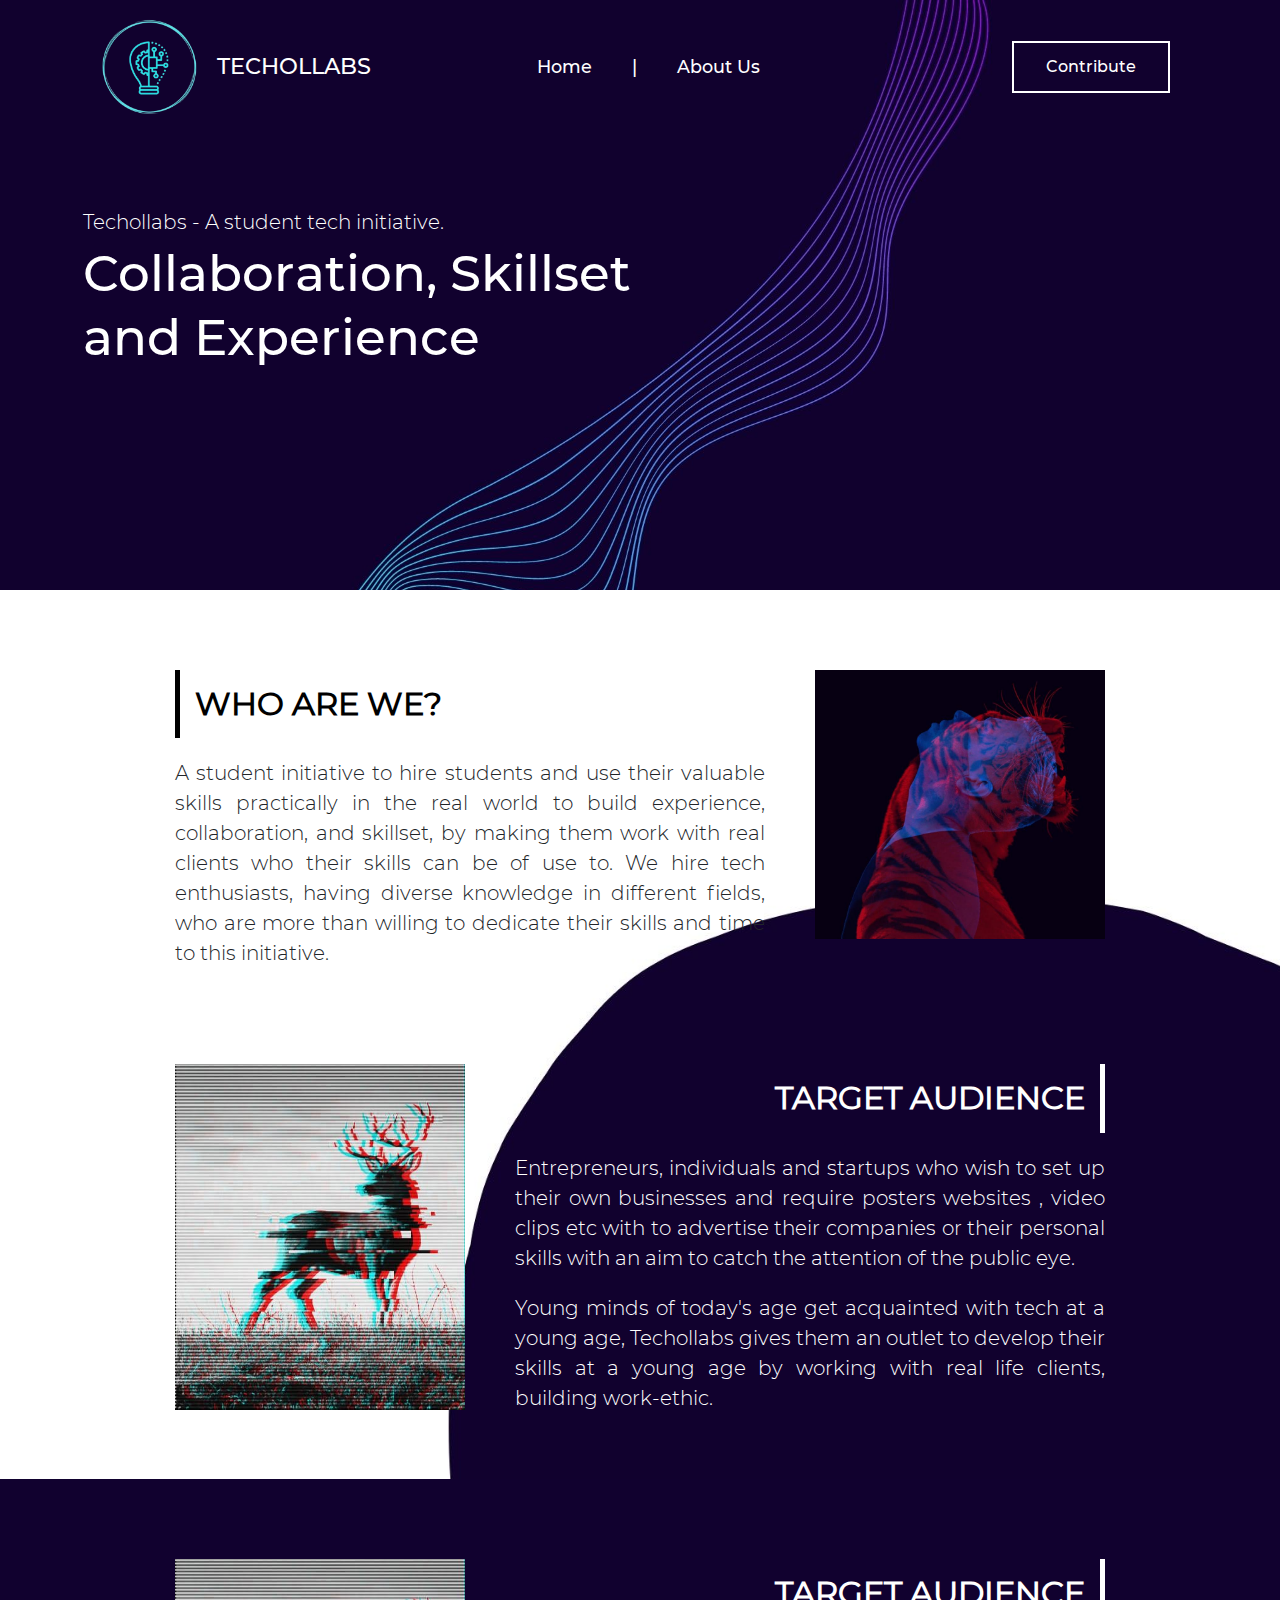
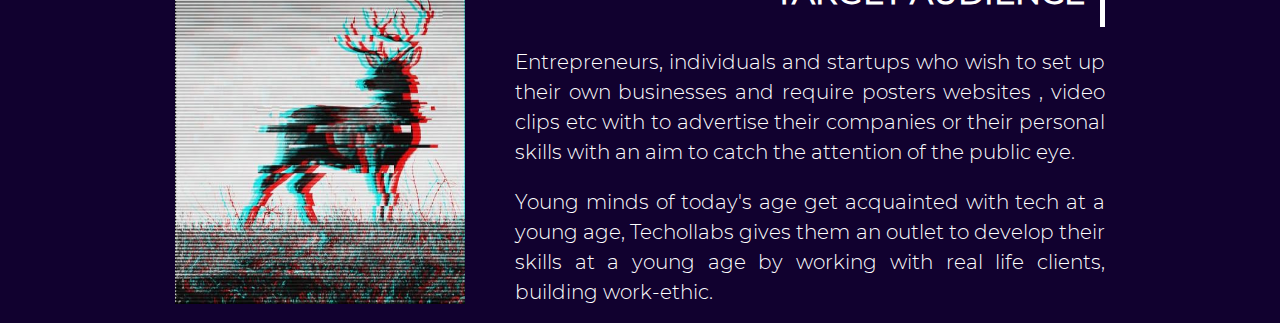
==== index.html @ 96971cfc "initial commit" ====
<!DOCTYPE html>
<html>
   <head>
   	 <meta name="viewport" content="width=device-width, initial-scale=1.0">
      <link rel="stylesheet" type="text/css" href="https://stackpath.bootstrapcdn.com/bootstrap/4.5.2/js/bootstrap.bundle.min.js">
      <link rel="stylesheet" type="text/css" href="https://stackpath.bootstrapcdn.com/bootstrap/4.5.2/js/bootstrap.min.js">
      <link rel="stylesheet" type="text/css" href="https://stackpath.bootstrapcdn.com/bootstrap/4.5.2/css/bootstrap.min.css">
      <link rel="stylesheet" type="text/css" href="index.css">
      <title>
         Home | Techollabs
      </title>
   </head>
   <body>
      <div class="header">
         <div class="header-wrapper-box">
            <div class="logo">
               <a href="index.html">
               <img id="logoimg" src="logo.png" alt="" style="width: 22%; margin-right: 20px;"></a><span id="logotext" style="color: white;text-transform: uppercase;font-size: 140%;vertical-align: middle;">TECHOLLABS<span>
            </div>
            <div class="menu">
               <ul class="scroll-nav" style="display: flex;">
                  <li class="links"><a href="index.html">Home  </a></li><li class="links"><a href="#"> | </a></li>
                  <li class="links"><a href="about.html">About Us</a></li>
               </ul>
            </div>
            <div class="link-btn"><a href="#" class="theme-btn btn-style-one purchase-btn" target="_blank"><button class="slide">Contribute</button></a></div>
         </div>
         <div class="container">
            <div class="content-box">
               <h5>Techollabs - A student tech initiative.</h5>
               <h1>Collaboration, Skillset <br>and Experience</h1>
               <!--img src="collage.jpeg" style="height:40vh;float: right;position: relative;bottom: 200px;"-->
            </div>
         </div>
         <a href="#scroll-end">
            <div class="container2" style="text-align: center;position: relative;bottom: 90px;">
               <div class="chevron"></div>
               <div class="chevron"></div>
               <div class="chevron"></div>
            </div>
         </a>
      </div>
      <div id="scroll-end"><center>
      	<div class="row">
  			<div class="col-md-8">
  				<h2 class="titl">WHO ARE WE?</h2>
  				<p>A student initiative to hire students and use their valuable skills practically in the real world to build experience, collaboration, and skillset, by making them work with real clients who their skills can be of use to. We hire  tech enthusiasts, having diverse knowledge in different fields, who are more than willing to dedicate their skills and time to this initiative.</p>
  			</div>
  			<div class="col-md-4"><img src="sample.jpeg" class="image"></div>

		</div>
	<div class="row">
  			<div class="col-md-4">
  				<img src="sample1.jpeg" class="image">
  			</div>
  			<div class="col-md-8"><h2 class="special" >TARGET AUDIENCE</h2>
  				<p class="second">Entrepreneurs, individuals and startups who wish to set up their own businesses and require posters websites , video clips etc with to advertise their companies or their personal skills with an aim to catch the attention of the public eye. </p>
  				
  				<p class="second">Young minds of today's age get acquainted with tech at a young age, Techollabs gives them an outlet to develop their skills at a young age by working with real life clients, building work-ethic. </p></div>
  			
		</div></center>
      </div>





      <div class="header"><center>
      	<div class="row">
  			<div class="col-md-4">
  				<img src="sample1.jpeg" class="image">
  			</div>
  			<div class="col-md-8"><h2 class="special" >TARGET AUDIENCE</h2>
  				<p class="second">Entrepreneurs, individuals and startups who wish to set up their own businesses and require posters websites , video clips etc with to advertise their companies or their personal skills with an aim to catch the attention of the public eye. </p>
  				
  				<p class="second">Young minds of today's age get acquainted with tech at a young age, Techollabs gives them an outlet to develop their skills at a young age by working with real life clients, building work-ethic. </p></div>
  			
		</div></center>
      </div>
   </body>
</html>
---- index.css ----
@font-face {
  font-family: montserrat-medium;
  src: url(fonts/Montserrat-Medium.ttf);
}
@font-face {
  font-family: light;
  src: url(fonts/Montserrat-Light.ttf);
}
@font-face {
  font-family: regular;
  src: url(fonts/Montserrat-Regular.ttf);
}
.header {
    background-color: #11012f;
    object-fit: cover;
    font-family: 'montserrat-medium';
    height: 90%;
    width: 100%;
    background-image: url(bg.jpg);
    background-repeat: no-repeat;
    background-size: 100%;
    background-attachment: fixed;
  
}
.header-wrapper-box {
	padding: 1.5% 8%;
    position: relative;
    display: flex;
    align-items: center;
    justify-content: space-between;
    flex-wrap: wrap;
}
.main-header ul li {
    margin: 42px 24px;
    display: inline-block;
}
ul, li {
    list-style: none;
    padding: 0px;
    margin: 0px;
}
.main-header {
    position: absolute;
    padding: 0 90px;
    top: 0;
    left: 0;
    width: 100%;
    z-index: 99;
}
.main-header {
    position: absolute;
    padding: 0 90px;
    top: 0;
    left: 0;
    width: 100%;
    z-index: 99;
}
.links a{
	color: white;
	margin-right:  40px;
color: white;font-size: 110%;
}
.menu{
	margin-right: 200px;
}
.logo{
	width: 40%;
}
.links a:hover{
	text-decoration: none;
}
@media only screen and (max-width: 1200px){
.header-wrapper-box .menu {
    margin-right: 0px;
        margin-left: 25%;
}}

#logotext:hover{
	text-decoration: none;
}
button {
  background: none;
  border: 2px solid;
  font: inherit;
  line-height: 1;
  margin: 0.5em;
  padding: 1em 2em;
}
 .slide:hover, .slide:focus {
	 box-shadow: inset 11.5em 0 0 0 var(--hover);
}


 .slide {
	 --color: #ffffff;
	 --hover: #9900ff;
}

 button {
	 color: var(--color);
	 transition: 0.25s;
}
 button:hover, button:focus {
	 border-color: var(--hover);
	 color: #fff;
}

.container{
	color: white;
	padding: 6% 1% 13% 1%;
	
}
.content-box h1{
	line-height: 64px;
	font-size: 50px;
	width: 50%;
}
.content-box h5{
	
	font-family: 'light';
}
html {
  scroll-behavior: smooth;
}

.container2 {
 display: flex;
 justify-content: center;
 align-items: center;
  height: 5vh;
}
 .chevron {
	 position: absolute;
	 width: 2.1rem;
	 height: 0.48rem;
	 opacity: 0;
	 transform: scale(0.3);
	 animation: move-chevron 3s ease-out infinite;
}
 .chevron:first-child {
	 animation: move-chevron 3s ease-out 1s infinite;
}
 .chevron:nth-child(2) {
	 animation: move-chevron 3s ease-out 2s infinite;
}
 .chevron:before, .chevron:after {
	 content: '';
	 position: absolute;
	 top: 0;
	 height: 100%;
	 width: 50%;
	 background: #ffffff;
}
 .chevron:before {
	 left: 0;
	 transform: skewY(30deg);
}
 .chevron:after {
	 right: 0;
	 width: 50%;
	 transform: skewY(-30deg);
}
 @keyframes move-chevron {
	 25% {
		 opacity: 1;
	}
	 33.3% {
		 opacity: 1;
		 transform: translateY(2.28rem);
	}
	 66.6% {
		 opacity: 1;
		 transform: translateY(3.12rem);
	}
	 100% {
		 opacity: 0;
		 transform: translateY(4.8rem) scale(0.5);
	}
}
#scroll-end{
	height: auto;
	padding-bottom: 50px;
	width: 100%;
	background-image: url(bg12.jpg);
    background-repeat: no-repeat;
    background-size: cover;
    
}
#logotext{
	
	color: white;text-transform: uppercase;font-size: 140%;vertical-align: middle;
}
@media only screen and (max-width: 990px){
.header {
        background-position: -679px;
    background-color: #11012f;
    object-fit: cover;
    font-family: 'montserrat-medium';
    height: 90%;
    width: 100%;
    background-image: url(bg.jpg);
    background-repeat: no-repeat;
    background-size: cover;
    background-attachment: fixed;
  
}
.logo{
	width: 100%;
	padding-top: 20px;
	text-align: center;

}
#logotext{
	
	color: white;text-transform: uppercase;font-size: 340%;vertical-align: middle;
}
.header-wrapper-box {
	padding: 0%;
    position: relative;
    display: flex;
    align-items: center;
    
    flex-wrap: wrap;
}
.scroll-nav{
	padding-top: 30px;
	
	justify-content: center;
}
.content-box h1 {
    line-height: 34px;
    font-size: 20px;
    width: 90%;

}
.links a {
    color: white;
    margin: 0px 10px 0px 10px;
    color: white;
    font-size: 110%;
}
.content-box h5{
	font-size: 15px;
	font-family: 'light';
}
button {
  background: none;
  border: 2px solid;
  font: inherit;
  line-height: 1;
  margin: 0em;
  padding: 1em 2em;
  margin-left: 75%;
  margin-top: 20px;
}
.container {
    color: white;
    padding: 13% 10% 23% 10%;
}
}

.row{
	width: 75%;
	    padding-top: 80px;

}
.col-md-4{
	

}
.col-md-8{
	
	text-align: left;
	font-family: 'light';

}
.col-md-8 p{
	margin-top: 20px;
	padding: 0px 20px 0px 0px;
	font-size: 20px;
	text-align: left;
	font-family: 'light';
	text-align: justify;

}
.col-md-8 .second{
	margin-top: 20px;
	padding: 0px 0px 0px 20px;
	font-size: 20px;
	text-align: left;
	font-family: 'light';
	text-align: justify;
	color: white;

}
.col-md-8 .third{
	margin-top: 20px;
	padding: 0px 20px 0px 0px;
	font-size: 20px;
	text-align: left;
	font-family: 'light';
	text-align: justify;

}
.image{
	width: 100%;
}
.special{
	border-right: 5px solid white;color: white; padding: 15px; text-align: right;font-weight: 600; font-family: 'regular'
}
.titl{
	border-left: 5px solid black;color: black; padding: 15px; text-align: left;font-weight: 600; font-family: 'regular';
}

@media only screen and (max-width: 990px){.col-md-8 .second{
	margin-top: 20px;
	padding: 0px 0px 0px 20px;
	font-size: 20px;
	text-align: left;
	font-family: 'light';
	text-align: justify;
	color: black;

}#scroll-end{
	height: auto;
	padding-bottom: 80px;
	width: 100%;
	background-color: white;
    
}
.special{
	border-left: 5px solid black;color: black; padding: 15px; text-align: left;font-weight: 600; font-family: 'regular';margin-top: 10px;
}
.col-md-8 p{
	margin-top: 20px;
	padding: 0px 0px 0px 0px;
	font-size: 20px;
	text-align: left;
	font-family: 'light';
	text-align: justify;

}
.col-md-8 .second{
	margin-top: 20px;
	padding: 0px 0px 0px 0px;
	font-size: 20px;
	text-align: left;
	font-family: 'light';
	text-align: justify;
	color: black;

}.row{
	width: 90%;
	}}
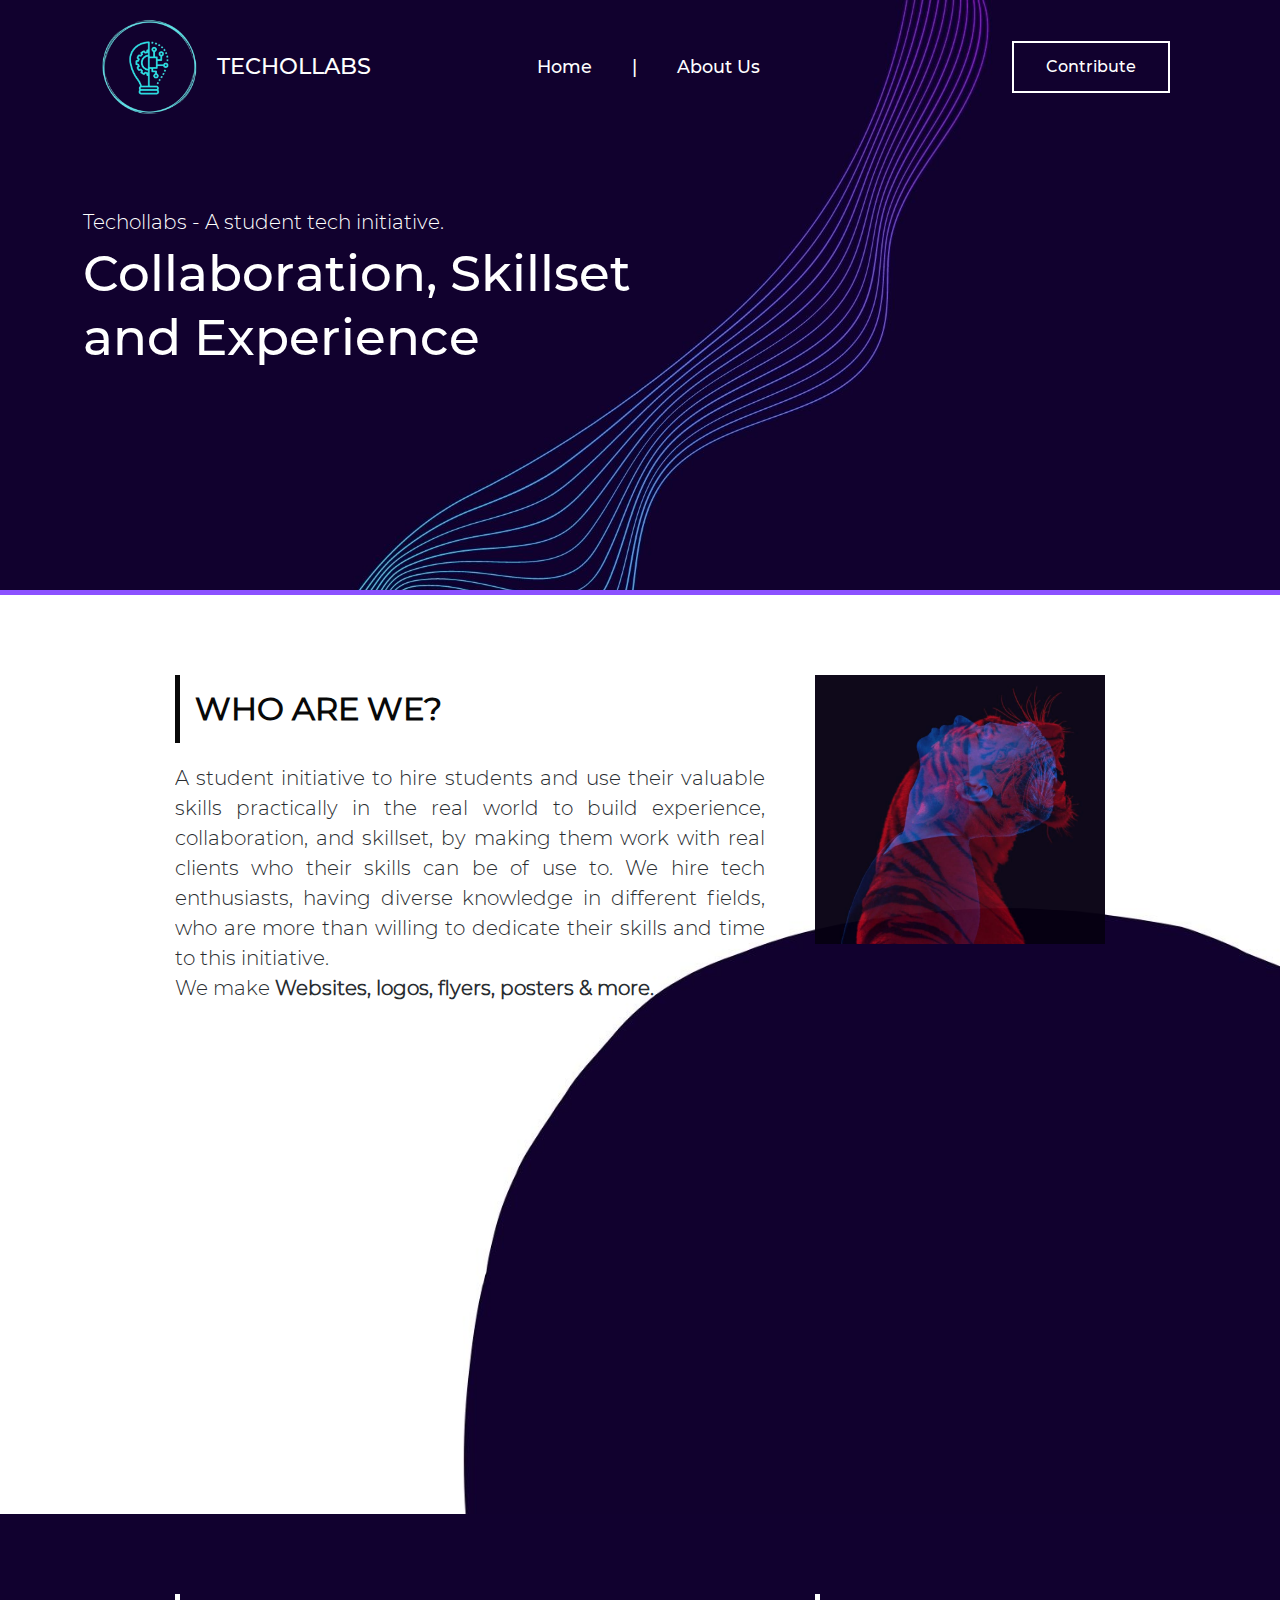
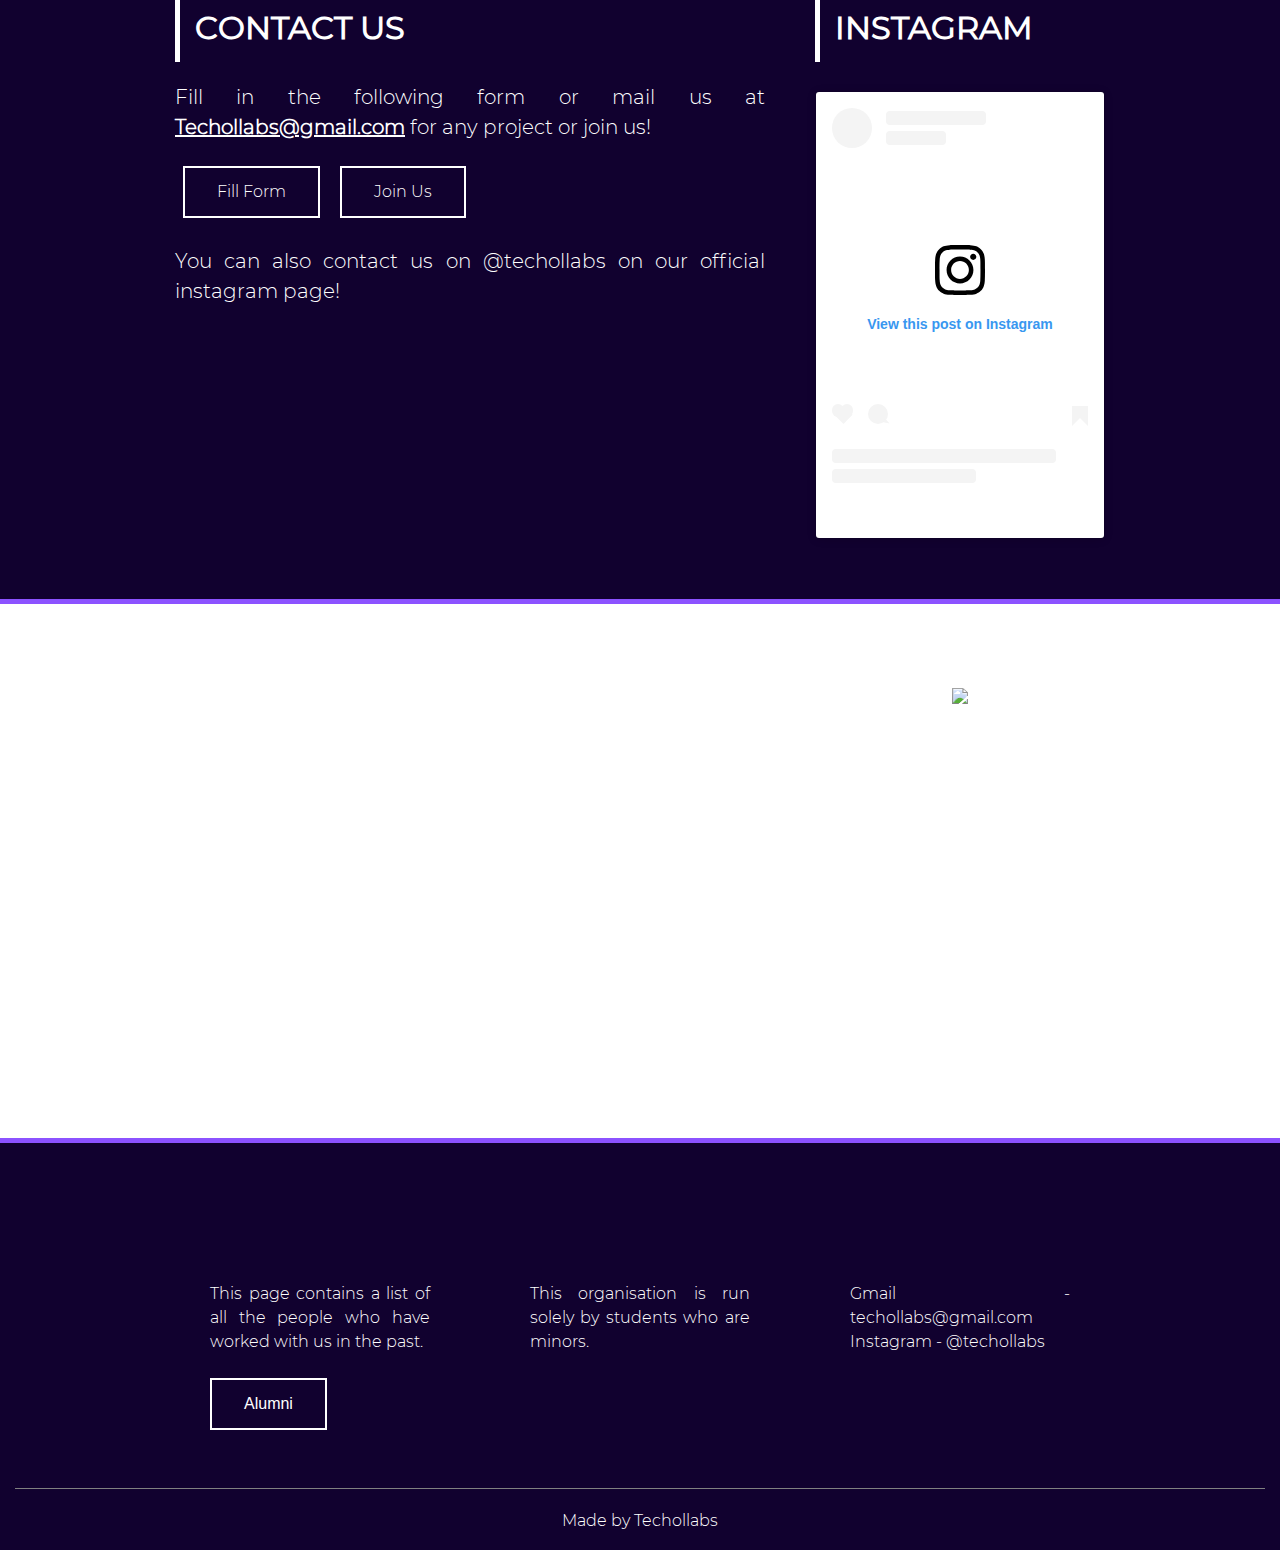
==== commit 02bdb069: "about us page half build" ====
--- a/index.html
+++ b/index.html
@@ -1,11 +1,16 @@
 <!DOCTYPE html>
 <html>
    <head>
+   	<link rel="icon" href="logo.jpg" type="image/gif" sizes="26x26">
    	 <meta name="viewport" content="width=device-width, initial-scale=1.0">
       <link rel="stylesheet" type="text/css" href="https://stackpath.bootstrapcdn.com/bootstrap/4.5.2/js/bootstrap.bundle.min.js">
       <link rel="stylesheet" type="text/css" href="https://stackpath.bootstrapcdn.com/bootstrap/4.5.2/js/bootstrap.min.js">
       <link rel="stylesheet" type="text/css" href="https://stackpath.bootstrapcdn.com/bootstrap/4.5.2/css/bootstrap.min.css">
+      <link rel="stylesheet" href="https://cdnjs.cloudflare.com/ajax/libs/font-awesome/4.7.0/css/font-awesome.min.css">
       <link rel="stylesheet" type="text/css" href="index.css">
+      <link rel=stylesheet href="https://cdnjs.cloudflare.com/ajax/libs/font-awesome/4.7.0/css/font-awesome.css">
+      <script src="https://ajax.googleapis.com/ajax/libs/jquery/1.7.1/jquery.min.js"></script>
+      <script type="text/javascript" src="index.js"></script>
       <title>
          Home | Techollabs
       </title>
@@ -23,8 +28,13 @@
                   <li class="links"><a href="about.html">About Us</a></li>
                </ul>
             </div>
-            <div class="link-btn"><a href="#" class="theme-btn btn-style-one purchase-btn" target="_blank"><button class="slide">Contribute</button></a></div>
+            <div class="link-btn"><a href="#" class="theme-btn btn-style-one purchase-btn" target="_blank"><button class="slide" onclick="myFunc()">Contribute</button></a></div>
          </div>
+         <script>
+function myFunc() {
+  alert("Contact us at our Instagram or Email for more information on how to contribute!");
+}
+</script>
          <div class="container">
             <div class="content-box">
                <h5>Techollabs - A student tech initiative.</h5>
@@ -40,23 +50,23 @@
             </div>
          </a>
       </div>
-      <div id="scroll-end"><center>
+      <div id="scroll-end" style="border-top: 5px solid #8c52ff;"><center>
       	<div class="row">
   			<div class="col-md-8">
-  				<h2 class="titl">WHO ARE WE?</h2>
-  				<p>A student initiative to hire students and use their valuable skills practically in the real world to build experience, collaboration, and skillset, by making them work with real clients who their skills can be of use to. We hire  tech enthusiasts, having diverse knowledge in different fields, who are more than willing to dedicate their skills and time to this initiative.</p>
+  				<h2 class="titl  fade">WHO ARE WE?</h2>
+  				<p class=" fade">A student initiative to hire students and use their valuable skills practically in the real world to build experience, collaboration, and skillset, by making them work with real clients who their skills can be of use to. We hire  tech enthusiasts, having diverse knowledge in different fields, who are more than willing to dedicate their skills and time to this initiative.<br>We make <strong>Websites, logos, flyers, posters & more.</strong></p>
   			</div>
-  			<div class="col-md-4"><img src="sample.jpeg" class="image"></div>
+  			<div class="col-md-4 fade"><img src="sample.jpeg" class="image"></div>
 
 		</div>
 	<div class="row">
   			<div class="col-md-4">
-  				<img src="sample1.jpeg" class="image">
+  				<img src="sample1.jpeg" class="image fade">
   			</div>
-  			<div class="col-md-8"><h2 class="special" >TARGET AUDIENCE</h2>
-  				<p class="second">Entrepreneurs, individuals and startups who wish to set up their own businesses and require posters websites , video clips etc with to advertise their companies or their personal skills with an aim to catch the attention of the public eye. </p>
+  			<div class="col-md-8"><h2 class="special fade" >TARGET AUDIENCE</h2>
+  				<p class="second fade">Entrepreneurs, individuals and startups who wish to set up their own businesses and require posters websites , video clips etc with to advertise their companies or their personal skills with an aim to catch the attention of the public eye. </p>
   				
-  				<p class="second">Young minds of today's age get acquainted with tech at a young age, Techollabs gives them an outlet to develop their skills at a young age by working with real life clients, building work-ethic. </p></div>
+  				<p class="second fade">Young minds of today's age get acquainted with tech at a young age, Techollabs gives them an outlet to develop their skills at a young age by working with real life clients, building work-ethic. </p></div>
   			
 		</div></center>
       </div>
@@ -65,17 +75,81 @@
 
 
 
-      <div class="header"><center>
+      <div class="header" style="    background-position: 90px;
+    background-image: url(bg13.jpg);
+    background-attachment: unset;
+}"><center>
+      	<div class="row" style="padding-bottom: 60px;">
+  			
+  			<div class="col-md-8"><h2 class="titl" style="color: white; border-color: white;" >CONTACT US</h2>
+  				<p class="third">Fill in the following form or mail us at <strong style="text-decoration: underline !important;">Techollabs@gmail.com</strong> for any project or join us!<br> </p>
+  			<div class="link-btn" style="color: white;"><a href="https://forms.gle/D8zA5MBUhEEhGMmv8" class="theme-btn btn-style-one purchase-btn" target="_blank"><button class="slide not-slide">Fill Form</button></a> <a href="https://forms.gle/kGBRK7ygYef7x8dj8" class="theme-btn btn-style-one purchase-btn" target="_blank"><button class="slide not-slide">Join Us</button></a></div>
+
+
+  		
+
+
+
+<p class="third"> You can also contact us on @techollabs on our official instagram page! </p>
+
+  			</div>
+  			<div class="col-md-4"><h2 class="titl" style="color: white; border-color: white;" >INSTAGRAM</h2><div style="margin-top: 30px;">
+  				<blockquote class="instagram-media" data-instgrm-permalink="https://www.instagram.com/p/CFkbRVnjQuu/?utm_source=ig_embed&amp;utm_campaign=loading" data-instgrm-version="12" style=" background:#FFF; border:0; border-radius:3px; box-shadow:0 0 1px 0 rgba(0,0,0,0.5),0 1px 10px 0 rgba(0,0,0,0.15); margin: 1px; max-width:540px; padding:0; width:99.375%; width:-webkit-calc(100% - 2px); width:calc(100% - 2px);min-width: 0px !important;"><div style="padding:16px;"> <a href="https://www.instagram.com/p/CFkbRVnjQuu/?utm_source=ig_embed&amp;utm_campaign=loading" style=" background:#FFFFFF; line-height:0; padding:0 0; text-align:center; text-decoration:none; width:100%;" target="_blank"> <div style=" display: flex; flex-direction: row; align-items: center;"> <div style="background-color: #F4F4F4; border-radius: 50%; flex-grow: 0; height: 40px; margin-right: 14px; width: 40px;"></div> <div style="display: flex; flex-direction: column; flex-grow: 1; justify-content: center;"> <div style=" background-color: #F4F4F4; border-radius: 4px; flex-grow: 0; height: 14px; margin-bottom: 6px; width: 100px;"></div> <div style=" background-color: #F4F4F4; border-radius: 4px; flex-grow: 0; height: 14px; width: 60px;"></div></div></div><div style="padding: 19% 0;"></div> <div style="display:block; height:50px; margin:0 auto 12px; width:50px;"><svg width="50px" height="50px" viewBox="0 0 60 60" version="1.1" xmlns="https://www.w3.org/2000/svg" xmlns:xlink="https://www.w3.org/1999/xlink"><g stroke="none" stroke-width="1" fill="none" fill-rule="evenodd"><g transform="translate(-511.000000, -20.000000)" fill="#000000"><g><path d="M556.869,30.41 C554.814,30.41 553.148,32.076 553.148,34.131 C553.148,36.186 554.814,37.852 556.869,37.852 C558.924,37.852 560.59,36.186 560.59,34.131 C560.59,32.076 558.924,30.41 556.869,30.41 M541,60.657 C535.114,60.657 530.342,55.887 530.342,50 C530.342,44.114 535.114,39.342 541,39.342 C546.887,39.342 551.658,44.114 551.658,50 C551.658,55.887 546.887,60.657 541,60.657 M541,33.886 C532.1,33.886 524.886,41.1 524.886,50 C524.886,58.899 532.1,66.113 541,66.113 C549.9,66.113 557.115,58.899 557.115,50 C557.115,41.1 549.9,33.886 541,33.886 M565.378,62.101 C565.244,65.022 564.756,66.606 564.346,67.663 C563.803,69.06 563.154,70.057 562.106,71.106 C561.058,72.155 560.06,72.803 558.662,73.347 C557.607,73.757 556.021,74.244 553.102,74.378 C549.944,74.521 548.997,74.552 541,74.552 C533.003,74.552 532.056,74.521 528.898,74.378 C525.979,74.244 524.393,73.757 523.338,73.347 C521.94,72.803 520.942,72.155 519.894,71.106 C518.846,70.057 518.197,69.06 517.654,67.663 C517.244,66.606 516.755,65.022 516.623,62.101 C516.479,58.943 516.448,57.996 516.448,50 C516.448,42.003 516.479,41.056 516.623,37.899 C516.755,34.978 517.244,33.391 517.654,32.338 C518.197,30.938 518.846,29.942 519.894,28.894 C520.942,27.846 521.94,27.196 523.338,26.654 C524.393,26.244 525.979,25.756 528.898,25.623 C532.057,25.479 533.004,25.448 541,25.448 C548.997,25.448 549.943,25.479 553.102,25.623 C556.021,25.756 557.607,26.244 558.662,26.654 C560.06,27.196 561.058,27.846 562.106,28.894 C563.154,29.942 563.803,30.938 564.346,32.338 C564.756,33.391 565.244,34.978 565.378,37.899 C565.522,41.056 565.552,42.003 565.552,50 C565.552,57.996 565.522,58.943 565.378,62.101 M570.82,37.631 C570.674,34.438 570.167,32.258 569.425,30.349 C568.659,28.377 567.633,26.702 565.965,25.035 C564.297,23.368 562.623,22.342 560.652,21.575 C558.743,20.834 556.562,20.326 553.369,20.18 C550.169,20.033 549.148,20 541,20 C532.853,20 531.831,20.033 528.631,20.18 C525.438,20.326 523.257,20.834 521.349,21.575 C519.376,22.342 517.703,23.368 516.035,25.035 C514.368,26.702 513.342,28.377 512.574,30.349 C511.834,32.258 511.326,34.438 511.181,37.631 C511.035,40.831 511,41.851 511,50 C511,58.147 511.035,59.17 511.181,62.369 C511.326,65.562 511.834,67.743 512.574,69.651 C513.342,71.625 514.368,73.296 516.035,74.965 C517.703,76.634 519.376,77.658 521.349,78.425 C523.257,79.167 525.438,79.673 528.631,79.82 C531.831,79.965 532.853,80.001 541,80.001 C549.148,80.001 550.169,79.965 553.369,79.82 C556.562,79.673 558.743,79.167 560.652,78.425 C562.623,77.658 564.297,76.634 565.965,74.965 C567.633,73.296 568.659,71.625 569.425,69.651 C570.167,67.743 570.674,65.562 570.82,62.369 C570.966,59.17 571,58.147 571,50 C571,41.851 570.966,40.831 570.82,37.631"></path></g></g></g></svg></div><div style="padding-top: 8px;"> <div style=" color:#3897f0; font-family:Arial,sans-serif; font-size:14px; font-style:normal; font-weight:550; line-height:18px;"> View this post on Instagram</div></div><div style="padding: 12.5% 0;"></div> <div style="display: flex; flex-direction: row; margin-bottom: 14px; align-items: center;"><div> <div style="background-color: #F4F4F4; border-radius: 50%; height: 12.5px; width: 12.5px; transform: translateX(0px) translateY(7px);"></div> <div style="background-color: #F4F4F4; height: 12.5px; transform: rotate(-45deg) translateX(3px) translateY(1px); width: 12.5px; flex-grow: 0; margin-right: 14px; margin-left: 2px;"></div> <div style="background-color: #F4F4F4; border-radius: 50%; height: 12.5px; width: 12.5px; transform: translateX(9px) translateY(-18px);"></div></div><div style="margin-left: 8px;"> <div style=" background-color: #F4F4F4; border-radius: 50%; flex-grow: 0; height: 20px; width: 20px;"></div> <div style=" width: 0; height: 0; border-top: 2px solid transparent; border-left: 6px solid #f4f4f4; border-bottom: 2px solid transparent; transform: translateX(16px) translateY(-4px) rotate(30deg)"></div></div><div style="margin-left: auto;"> <div style=" width: 0px; border-top: 8px solid #F4F4F4; border-right: 8px solid transparent; transform: translateY(16px);"></div> <div style=" background-color: #F4F4F4; flex-grow: 0; height: 12px; width: 16px; transform: translateY(-4px);"></div> <div style=" width: 0; height: 0; border-top: 8px solid #F4F4F4; border-left: 8px solid transparent; transform: translateY(-4px) translateX(8px);"></div></div></div> <div style="display: flex; flex-direction: column; flex-grow: 1; justify-content: center; margin-bottom: 24px;"> <div style=" background-color: #F4F4F4; border-radius: 4px; flex-grow: 0; height: 14px; margin-bottom: 6px; width: 224px;"></div> <div style=" background-color: #F4F4F4; border-radius: 4px; flex-grow: 0; height: 14px; width: 144px;"></div></div></a><p style=" color:#c9c8cd; font-family:Arial,sans-serif; font-size:14px; line-height:17px; margin-bottom:0; margin-top:8px; overflow:hidden; padding:8px 0 7px; text-align:center; text-overflow:ellipsis; white-space:nowrap;"><a href="https://www.instagram.com/p/CFkbRVnjQuu/?utm_source=ig_embed&amp;utm_campaign=loading" style=" color:#c9c8cd; font-family:Arial,sans-serif; font-size:14px; font-style:normal; font-weight:normal; line-height:17px; text-decoration:none;" target="_blank"></a>  <time style=" font-family:Arial,sans-serif; font-size:14px; line-height:17px;" datetime="2020-09-25T18:13:24+00:00"></time></p></div></blockquote> <script async src="//www.instagram.com/embed.js"></script></div>
+  				
+  			</div>
+		</div></center>
+      </div>
+
+       <div id="scroll-end2" style="border-top: 5px solid #8c52ff;"><center>
       	<div class="row">
-  			<div class="col-md-4">
-  				<img src="sample1.jpeg" class="image">
+  			<div class="col-md-8">
+  				<h2 class="titl fade">HOW IT WORKS</h2>
+  				<p style="text-align: justify;" class=" fade">• Clients fill in the form or email.<br>
+  				• We evaluate the work and assign people on it accordingly.<br>
+  			• Client and worker stay in contact with each other to complete the project<br>
+  		• Client gives review.<br>
+  	• We send over the project to the client.<br>
+  • Request client to refer to one other person in exchange of our service<br>
+• Offer the client ‘Pay what you want’. The client can refuse to give anything.<br>
+</p>
   			</div>
-  			<div class="col-md-8"><h2 class="special" >TARGET AUDIENCE</h2>
-  				<p class="second">Entrepreneurs, individuals and startups who wish to set up their own businesses and require posters websites , video clips etc with to advertise their companies or their personal skills with an aim to catch the attention of the public eye. </p>
-  				
-  				<p class="second">Young minds of today's age get acquainted with tech at a young age, Techollabs gives them an outlet to develop their skills at a young age by working with real life clients, building work-ethic. </p></div>
+  			<div class="col-md-4"><img src="sample2.png" class="image"></div>
+
+		</div>
+	
   			
 		</div></center>
       </div>
+
+
+
+<div id="scroll-end3" style="background-color: #11012f; padding-bottom: 01px;border-top: 5px solid #8c52ff;"><center>
+      	<div class="row">
+
+      		<div class="col-md-4 footer-row"><h5 class="logotext footer-heading fade" style="color: white;text-align: left;">ALUMNI</h5> 
+  				<p style="text-align: justify; font-family: 'light'; color: white;">This page contains a list of all the people who have worked with us in the past.<br><div class="link-btn"><a href="alumni.html" class="theme-btn btn-style-one purchase-btn" target="_blank"><button class="slide not-slide" style="float: left;margin-left: 0px !important;">Alumni</button></a></div></p></div>
+
+
+  			<div class="col-md-4 footer-row">
+  				<h5 class="logotext footer-heading fade" style="color: white;text-align: left;">DISCLAIMER</h5>
+  				<p style="text-align: justify; font-family: 'light'; color: white;">This organisation is run solely by students who are minors.</p>
+  			</div>
+  		
+
+  			<div class="col-md-4 footer-row" style="vertical-align: middle;"><h5 class="logotext footer-heading fade" style="color: white;text-align: left;">CONTACT</h5>
+  				<p style="text-align: justify; font-family: 'light'; color: white;vertical-align: middle;">Gmail - techollabs@gmail.com<br>Instagram - @techollabs</p></div>
+  			
+  			
+		</div>
+	
+
+      		<div class="col-md-12" style="color: white, border-top:1px solid grey; padding-top: 50px;"> <p style="color: white; padding-top: 20px; border-top:1px solid grey; font-family: 'light'">Made by Techollabs</p></div>
+			
+  			
+		</div></center>
+      </div>
+
+
+
    </body>
 </html>--- a/index.css
+++ b/index.css
@@ -72,7 +72,7 @@
 @media only screen and (max-width: 1200px){
 .header-wrapper-box .menu {
     margin-right: 0px;
-        margin-left: 25%;
+     
 }}
 
 #logotext:hover{
@@ -184,6 +184,13 @@
 	background-image: url(bg12.jpg);
     background-repeat: no-repeat;
     background-size: cover;
+    
+}
+#scroll-end2{
+	height: auto;
+	padding-bottom: 50px;
+	width: 100%;
+	background-color: white;
     
 }
 #logotext{
@@ -215,6 +222,7 @@
 	color: white;text-transform: uppercase;font-size: 340%;vertical-align: middle;
 }
 .header-wrapper-box {
+	flex-direction: column;
 	padding: 0%;
     position: relative;
     display: flex;
@@ -250,7 +258,7 @@
   line-height: 1;
   margin: 0em;
   padding: 1em 2em;
-  margin-left: 75%;
+
   margin-top: 20px;
 }
 .container {
@@ -300,6 +308,7 @@
 	text-align: left;
 	font-family: 'light';
 	text-align: justify;
+	color: white;
 
 }
 .image{
@@ -312,7 +321,13 @@
 	border-left: 5px solid black;color: black; padding: 15px; text-align: left;font-weight: 600; font-family: 'regular';
 }
 
-@media only screen and (max-width: 990px){.col-md-8 .second{
+@media only screen and (max-width: 990px){
+	.not-slide{
+	
+		margin-left: 0px !important;
+	}
+
+	.col-md-8 .second{
 	margin-top: 20px;
 	padding: 0px 0px 0px 20px;
 	font-size: 20px;
@@ -351,4 +366,84 @@
 
 }.row{
 	width: 90%;
-	}}
+	}
+}
+.social{
+	font-size:100%; color: white;
+	font-family: 'light';
+}
+.fa{
+	font-size: 300%; 
+}
+@media only screen and (max-width: 1024px){
+	#scroll-end{
+	height: auto;
+	padding-bottom: 50px;
+	width: 100%;
+	background-image: url(bg12.jpg);
+    background-repeat: no-repeat;
+    background-size: cover;
+    background-position: -150px;
+    
+}
+}
+
+
+
+
+
+
+
+::selection{
+	background-color:  pink;
+	color: #11012f;
+}
+
+
+
+.footer-heading{
+	padding-bottom: 5px;
+	border-bottom: 2px solid white;
+}
+
+
+
+
+
+
+.footer-row{
+	margin-top: 20px;
+	padding: 0px 50px;
+}
+
+
+.fade {
+
+  opacity: 1;
+}
+
+
+.card-title{
+	font-family: 'regular';
+	margin-bottom: 0px;
+}
+
+
+.card{
+	margin-bottom: 15px;
+	border:none;
+}
+
+.card-img-top{
+	height: 100%;
+	width: 100%;
+}
+
+
+.display-4{
+	font-family: 'regular';
+}
+.stats{
+	font-family: 'montserrat-medium';
+	margin-top: 20px;
+}